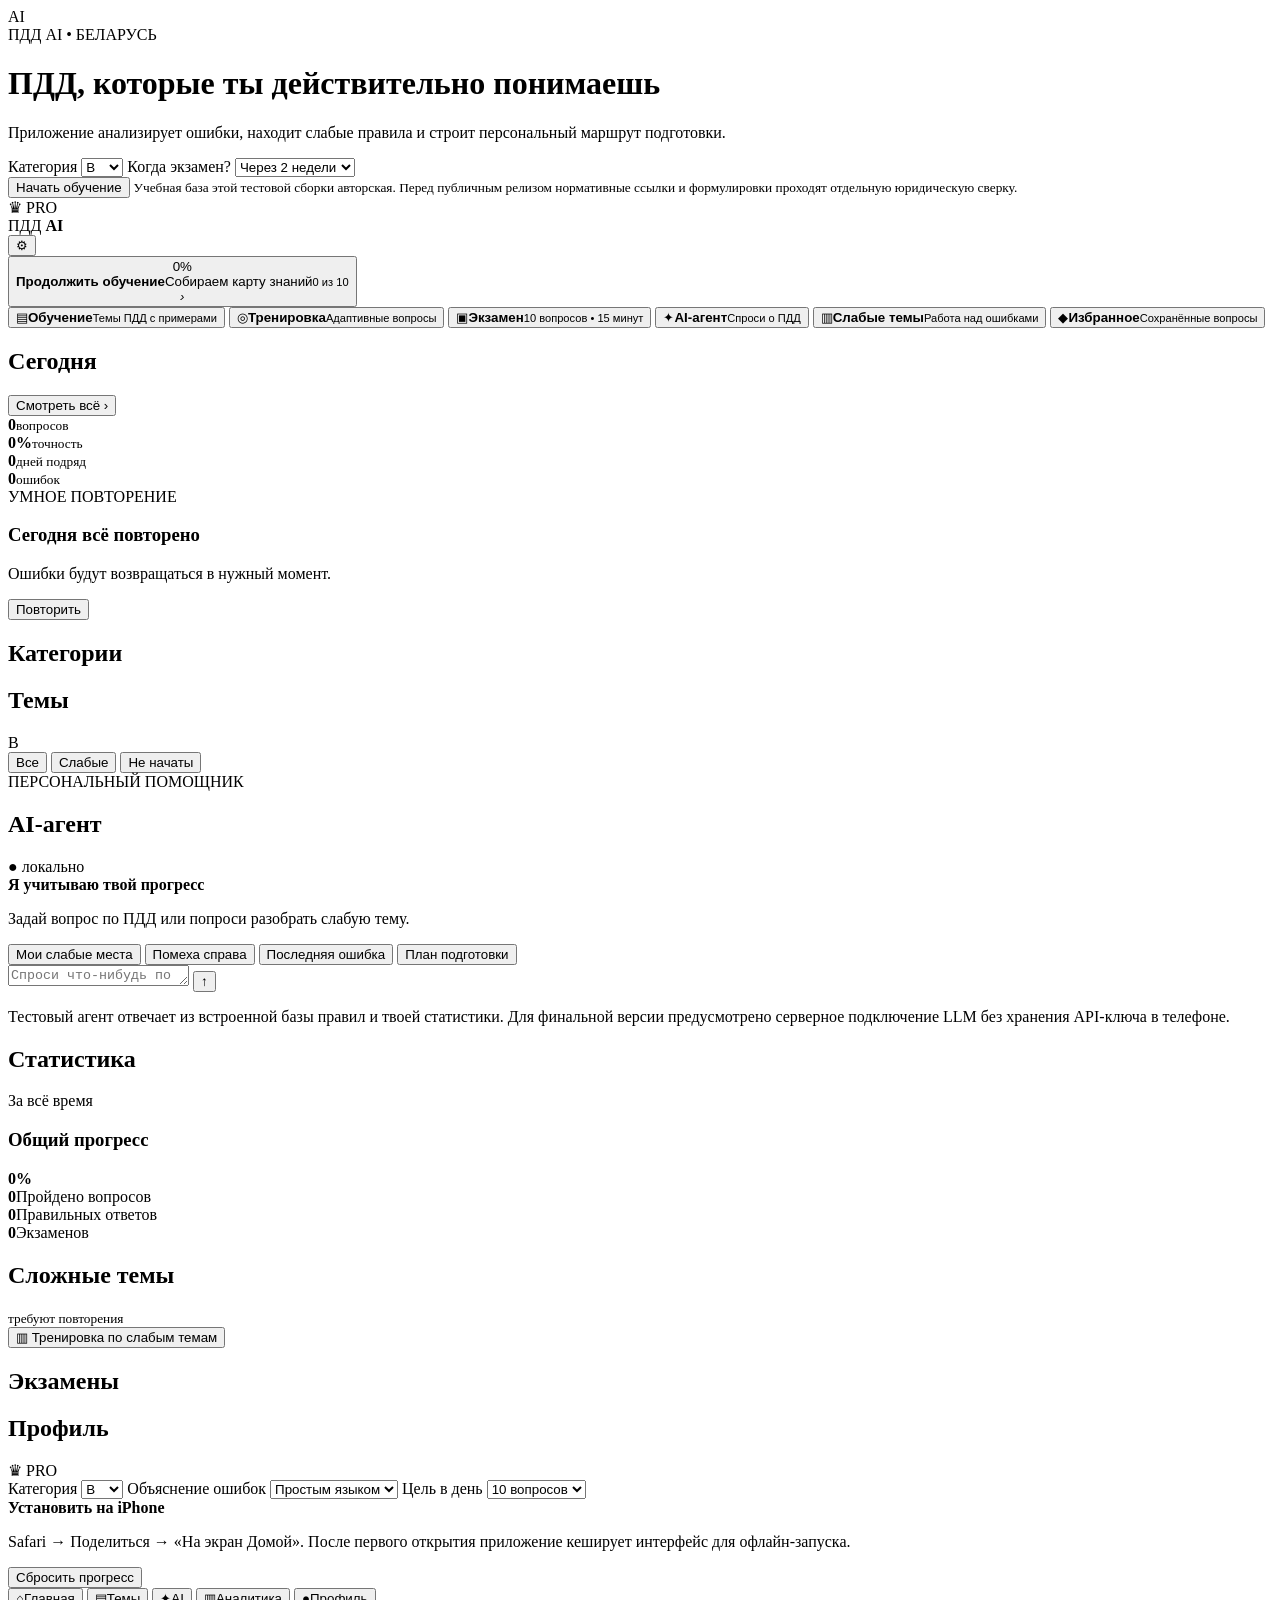
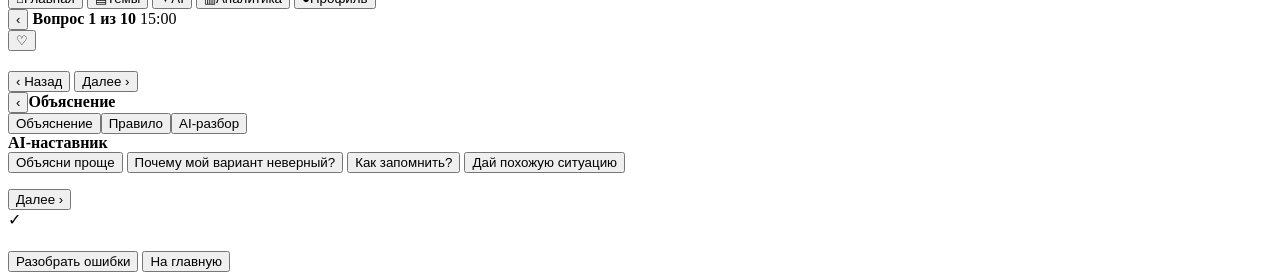
==== pdd-v2/index.html @ b50d3d27 "PDD AI v2: secure AI tutor, exam fixes, spaced repetition and PWA" ====
<!doctype html>
<html lang="ru">
<head>
<meta charset="utf-8">
<meta name="viewport" content="width=device-width,initial-scale=1,viewport-fit=cover,user-scalable=no">
<meta name="theme-color" content="#04111d">
<meta name="apple-mobile-web-app-capable" content="yes">
<meta name="apple-mobile-web-app-status-bar-style" content="black-translucent">
<meta name="apple-mobile-web-app-title" content="ПДД AI">
<link rel="manifest" href="manifest.webmanifest">
<link rel="icon" href="icon.svg" type="image/svg+xml">
<link rel="stylesheet" href="styles.css">
<title>ПДД AI — Беларусь</title>
</head>
<body>
<div id="toast" class="toast"></div>

<div id="onboard" class="overlay onboard">
  <div class="onboard-box">
    <div class="app-logo">AI</div>
    <span class="eyebrow">ПДД AI • БЕЛАРУСЬ</span>
    <h1>ПДД, которые ты действительно понимаешь</h1>
    <p>Приложение анализирует ошибки, находит слабые правила и строит персональный маршрут подготовки.</p>
    <div class="surface form-card">
      <label>Категория</label>
      <select id="onCat"><option>B</option><option>A</option><option>AM</option><option>A1</option><option>C</option><option>D</option><option>BE</option><option>CE</option><option>DE</option></select>
      <label>Когда экзамен?</label>
      <select id="onGoal"><option value="14">Через 2 недели</option><option value="30">Через месяц</option><option value="60">Через 2 месяца</option><option value="0">Пока без даты</option></select>
    </div>
    <button class="primary wide" onclick="finishOnboard()">Начать обучение</button>
    <small class="legal">Учебная база этой тестовой сборки авторская. Перед публичным релизом нормативные ссылки и формулировки проходят отдельную юридическую сверку.</small>
  </div>
</div>

<main class="app">
<section id="home" class="page active">
  <header class="app-header">
    <span class="pro">♛ PRO</span>
    <div class="brand">ПДД <b>AI</b></div>
    <button class="round" onclick="showPage('profile')">⚙</button>
  </header>

  <button class="surface continue-card" onclick="startSmart()">
    <div id="homeRing" class="ring"><span id="homePct">0%</span></div>
    <div class="grow"><b>Продолжить обучение</b><span id="continueTopic">Собираем карту знаний</span><small id="continueMeta">0 из 10</small></div>
    <i>›</i>
  </button>

  <div class="mode-grid">
    <button class="surface mode" onclick="showPage('topics')"><span class="mode-icon blue">▤</span><b>Обучение</b><small>Темы ПДД с примерами</small></button>
    <button class="surface mode" onclick="startPractice()"><span class="mode-icon red">◎</span><b>Тренировка</b><small>Адаптивные вопросы</small></button>
    <button class="surface mode exam-mode" onclick="startExam()"><span class="mode-icon red">▣</span><b>Экзамен</b><small>10 вопросов • 15 минут</small></button>
    <button class="surface mode ai-mode" onclick="showPage('agent')"><span class="mode-icon blue">✦</span><b>AI‑агент</b><small>Спроси о ПДД</small></button>
    <button class="surface mode weak-mode" onclick="startWeak()"><span class="mode-icon green">▥</span><b>Слабые темы</b><small>Работа над ошибками</small></button>
    <button class="surface mode saved-mode" onclick="startSaved()"><span class="mode-icon gold">◆</span><b>Избранное</b><small>Сохранённые вопросы</small></button>
  </div>

  <div class="section-head"><h2>Сегодня</h2><button onclick="showPage('analytics')">Смотреть всё ›</button></div>
  <div class="stats">
    <div class="surface stat"><b id="statAnswered" class="c-blue">0</b><small>вопросов</small></div>
    <div class="surface stat"><b id="statAccuracy" class="c-green">0%</b><small>точность</small></div>
    <div class="surface stat"><b id="statStreak" class="c-gold">0</b><small>дней подряд</small></div>
    <div class="surface stat"><b id="statErrors" class="c-red">0</b><small>ошибок</small></div>
  </div>

  <div class="surface due-card">
    <div><span class="eyebrow">УМНОЕ ПОВТОРЕНИЕ</span><h3 id="dueTitle">Сегодня всё повторено</h3><p id="dueText">Ошибки будут возвращаться в нужный момент.</p></div>
    <button id="dueBtn" class="secondary" onclick="startDue()">Повторить</button>
  </div>

  <div class="section-head"><h2>Категории</h2></div>
  <div id="categoryStrip" class="category-strip"></div>
</section>

<section id="topics" class="page">
  <div class="title-row"><h1>Темы</h1><span id="topicsCat" class="chip">B</span></div>
  <div class="segmented">
    <button class="active" onclick="setTopicFilter('all',this)">Все</button>
    <button onclick="setTopicFilter('weak',this)">Слабые</button>
    <button onclick="setTopicFilter('new',this)">Не начаты</button>
  </div>
  <div id="topicList"></div>
</section>

<section id="agent" class="page agent-page">
  <div class="title-row"><div><span class="eyebrow">ПЕРСОНАЛЬНЫЙ ПОМОЩНИК</span><h1>AI‑агент</h1></div><span class="online-dot">● локально</span></div>
  <div class="surface agent-context">
    <b id="agentFocus">Я учитываю твой прогресс</b>
    <p id="agentFocusText">Задай вопрос по ПДД или попроси разобрать слабую тему.</p>
  </div>
  <div class="quick-prompts">
    <button onclick="askPreset('Почему я ошибаюсь на перекрёстках?')">Мои слабые места</button>
    <button onclick="askPreset('Объясни правило помехи справа простыми словами')">Помеха справа</button>
    <button onclick="askPreset('Разбери мою последнюю ошибку')">Последняя ошибка</button>
    <button onclick="askPreset('Как мне подготовиться к экзамену?')">План подготовки</button>
  </div>
  <div id="chat" class="chat"></div>
  <div class="composer">
    <textarea id="agentInput" rows="1" placeholder="Спроси что-нибудь по ПДД..." onkeydown="agentKey(event)"></textarea>
    <button onclick="sendAgent()">↑</button>
  </div>
  <p class="agent-note">Тестовый агент отвечает из встроенной базы правил и твоей статистики. Для финальной версии предусмотрено серверное подключение LLM без хранения API‑ключа в телефоне.</p>
</section>

<section id="analytics" class="page">
  <div class="title-row"><h1>Статистика</h1><span class="chip">За всё время</span></div>
  <div class="surface progress-card">
    <h3>Общий прогресс</h3>
    <div class="progress-flex">
      <div id="analyticsRing" class="big-ring"><b id="analyticsPct">0%</b></div>
      <div class="metric-list">
        <div><b id="metricAnswered">0</b><span>Пройдено вопросов</span></div>
        <div><b id="metricCorrect">0</b><span>Правильных ответов</span></div>
        <div><b id="metricExams">0</b><span>Экзаменов</span></div>
      </div>
    </div>
  </div>
  <div class="section-head"><h2>Сложные темы</h2><small>требуют повторения</small></div>
  <div id="weakList" class="surface weak-list"></div>
  <button class="primary wide" onclick="startWeak()">▥ Тренировка по слабым темам</button>
  <div class="section-head"><h2>Экзамены</h2></div>
  <div id="examHistory"></div>
</section>

<section id="profile" class="page">
  <div class="title-row"><h1>Профиль</h1><span class="pro">♛ PRO</span></div>
  <div class="surface form-card">
    <label>Категория</label>
    <select id="profileCat" onchange="setCategory(this.value)"><option>B</option><option>A</option><option>AM</option><option>A1</option><option>C</option><option>D</option><option>BE</option><option>CE</option><option>DE</option></select>
    <label>Объяснение ошибок</label>
    <select id="explainMode" onchange="setExplainMode(this.value)"><option value="simple">Простым языком</option><option value="deep">Подробно</option><option value="brief">Кратко</option></select>
    <label>Цель в день</label>
    <select id="dailyGoal" onchange="setDailyGoal(this.value)"><option value="10">10 вопросов</option><option value="20">20 вопросов</option><option value="30">30 вопросов</option></select>
  </div>
  <div class="surface install-card">
    <b>Установить на iPhone</b>
    <p>Safari → Поделиться → «На экран Домой». После первого открытия приложение кеширует интерфейс для офлайн‑запуска.</p>
  </div>
  <button class="danger wide" onclick="resetProgress()">Сбросить прогресс</button>
</section>

<nav class="bottom-nav">
  <button data-page="home" class="active" onclick="showPage('home')"><span>⌂</span>Главная</button>
  <button data-page="topics" onclick="showPage('topics')"><span>▤</span>Темы</button>
  <button data-page="agent" onclick="showPage('agent')"><span>✦</span>AI</button>
  <button data-page="analytics" onclick="showPage('analytics')"><span>▥</span>Аналитика</button>
  <button data-page="profile" onclick="showPage('profile')"><span>●</span>Профиль</button>
</nav>
</main>

<div id="questionScreen" class="overlay question-overlay">
  <div class="question-wrap">
    <div class="question-top">
      <button class="back" onclick="attemptCloseQuestion()">‹</button>
      <b id="questionCounter">Вопрос 1 из 10</b>
      <span id="questionTimer" class="timer">15:00</span>
    </div>
    <div class="question-meta"><span id="questionTopic" class="topic-chip"></span><button id="bookmark" onclick="toggleBookmark()">♡</button></div>
    <div id="scene" class="scene"></div>
    <h2 id="questionText"></h2>
    <div id="answers" class="answers"></div>
    <div class="question-actions">
      <button class="secondary" id="prevQuestion" onclick="previousQuestion()">‹ Назад</button>
      <button class="primary" id="nextQuestion" onclick="nextQuestion()">Далее ›</button>
    </div>
  </div>
</div>

<div id="explainScreen" class="overlay explain-overlay">
  <div class="question-wrap">
    <div class="question-top"><button class="back" onclick="closeExplanation()">‹</button><b>Объяснение</b><span></span></div>
    <div id="answerVerdict" class="verdict"></div>
    <div class="explain-tabs"><button class="active">Объяснение</button><button>Правило</button><button>AI‑разбор</button></div>
    <div id="explanationText" class="explanation"></div>
    <div id="ruleBox" class="rule-box"></div>
    <div class="surface mini-agent">
      <b>AI‑наставник</b>
      <div class="mini-agent-buttons">
        <button onclick="miniAI('simple')">Объясни проще</button>
        <button onclick="miniAI('why')">Почему мой вариант неверный?</button>
        <button onclick="miniAI('remember')">Как запомнить?</button>
        <button onclick="miniAI('similar')">Дай похожую ситуацию</button>
      </div>
      <p id="miniAIReply"></p>
    </div>
    <button class="primary wide" onclick="continueAfterExplanation()">Далее ›</button>
  </div>
</div>

<div id="resultScreen" class="overlay result-overlay">
  <div class="result-wrap">
    <div id="resultIcon" class="result-icon">✓</div>
    <h1 id="resultTitle"></h1>
    <p id="resultSubtitle"></p>
    <div id="resultMetrics" class="result-metrics"></div>
    <div id="resultReview"></div>
    <button id="resultReviewBtn" class="primary wide" onclick="reviewLastResult()">Разобрать ошибки</button>
    <button class="secondary wide" onclick="closeResult()">На главную</button>
  </div>
</div>

<script src="app.js"></script>
<script>
if('serviceWorker' in navigator){addEventListener('load',()=>navigator.serviceWorker.register('./sw.js').catch(()=>{}))}
</script>
</body>
</html>
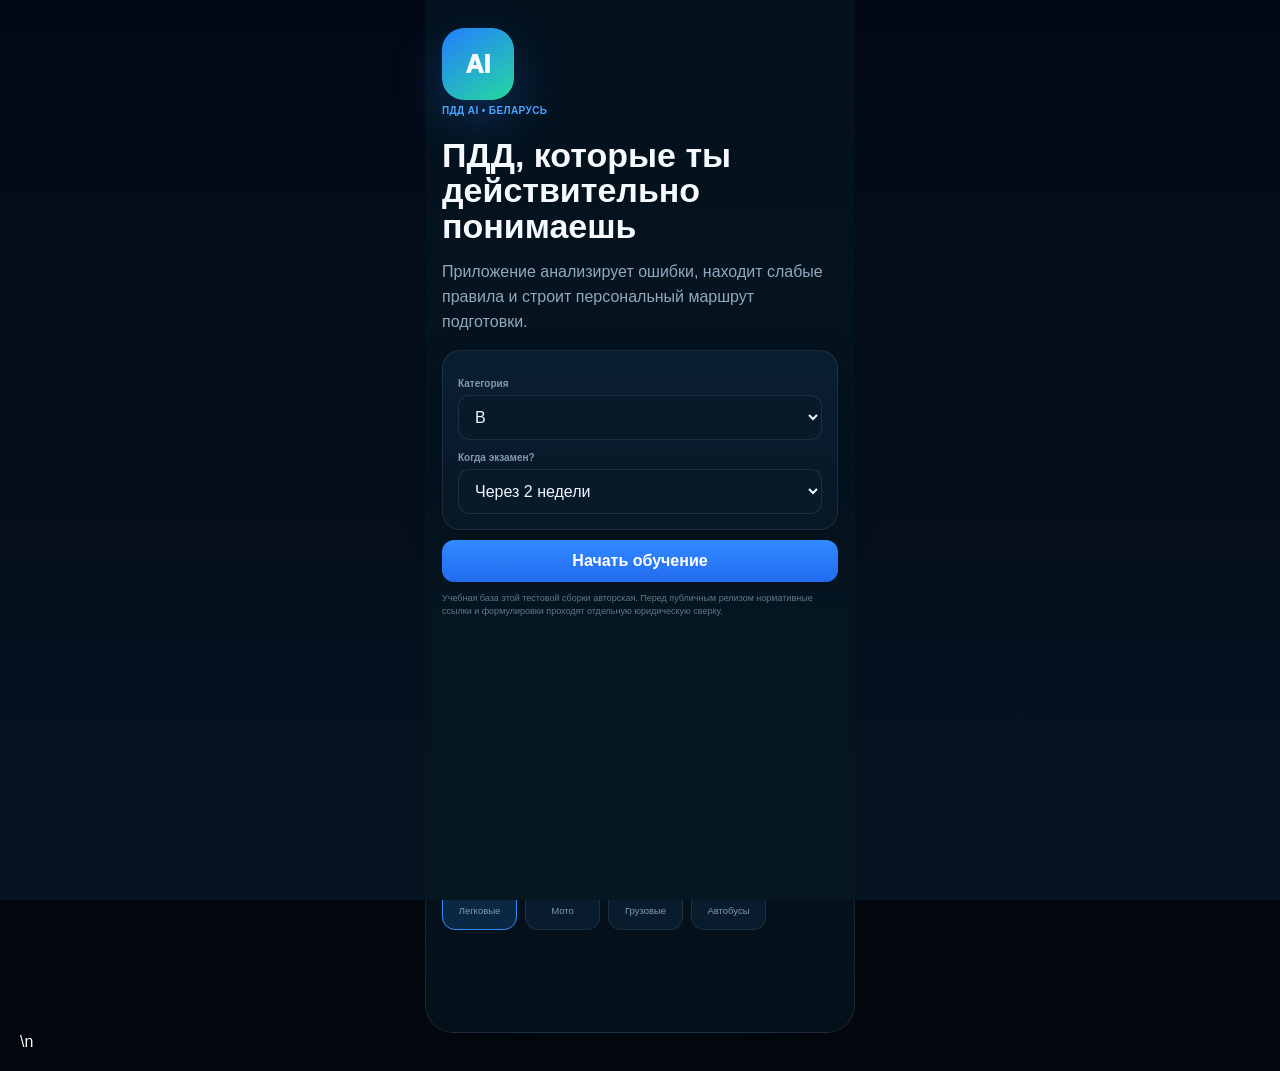
==== commit 688213db: "Load generated road scene library" ====
--- a/pdd-v2/index.html
+++ b/pdd-v2/index.html
@@ -199,7 +199,7 @@
   </div>
 </div>
 
-<script src="app.js"></script>
+<script src="images.js"></script>\n<script src="app.js"></script>
 <script>
 if('serviceWorker' in navigator){addEventListener('load',()=>navigator.serviceWorker.register('./sw.js').catch(()=>{}))}
 </script>
--- a/pdd-v2/styles.css
+++ b/pdd-v2/styles.css
@@ -0,0 +1,2 @@
+:root{--bg:#04111d;--panel:#081b2b;--panel2:#0c253b;--line:rgba(255,255,255,.085);--text:#f6f9fd;--muted:#8298ad;--blue:#2b82ff;--blue2:#45a9ff;--green:#38e09d;--red:#ff6268;--gold:#ffc02e;--orange:#ff9f43}
+*{box-sizing:border-box;-webkit-tap-highlight-color:transparent}html,body{margin:0;min-height:100%;background:#02070d;color:var(--text);font-family:-apple-system,BlinkMacSystemFont,"SF Pro Display","Segoe UI",Inter,Arial,sans-serif}button,select,textarea{font:inherit}button{cursor:pointer}.app{max-width:430px;min-height:100vh;margin:auto;background:radial-gradient(circle at 50% -10%,rgba(43,130,255,.13),transparent 32%),linear-gradient(180deg,#04111d,#061621 58%,#04101a);padding-top:env(safe-area-inset-top);padding-bottom:calc(74px + env(safe-area-inset-bottom))}.page{display:none;padding:18px 16px 28px}.page.active{display:block}.surface{background:linear-gradient(180deg,rgba(10,31,50,.98),rgba(7,24,39,.98));border:1px solid var(--line);border-radius:18px;box-shadow:0 14px 38px rgba(0,0,0,.22)}.app-header,.title-row{display:flex;align-items:center;justify-content:space-between;gap:12px;margin:5px 0 18px}.brand{font-size:21px;font-weight:950}.brand b{color:#348fff}.pro{color:#ffc437;background:#171307;border:1px solid rgba(255,196,55,.25);border-radius:10px;padding:6px 9px;font-size:11px;font-weight:900}.round{width:40px;height:40px;border-radius:13px;background:#091c2d;border:1px solid var(--line);color:#c3d4e4;font-size:18px}.continue-card{width:100%;text-align:left;color:inherit;padding:15px;display:grid;grid-template-columns:60px 1fr 18px;gap:13px;align-items:center}.continue-card i{font-style:normal;color:#4a9cff;font-size:26px}.grow{min-width:0;display:flex;flex-direction:column;gap:4px}.grow b{font-size:15px}.grow span,.grow small{color:var(--muted);font-size:11px;white-space:nowrap;overflow:hidden;text-overflow:ellipsis}.ring,.big-ring{border-radius:50%;display:grid;place-items:center;position:relative;background:conic-gradient(var(--green) 0deg,#153149 0)}.ring{width:58px;height:58px}.ring:after,.big-ring:after{content:"";position:absolute;border-radius:50%;background:#092033}.ring:after{width:43px;height:43px}.ring span,.big-ring b{position:relative;z-index:2;font-weight:950}.mode-grid{display:grid;grid-template-columns:1fr 1fr;gap:10px;margin-top:12px}.mode{color:inherit;text-align:left;padding:15px 14px;min-height:119px;display:flex;flex-direction:column;justify-content:space-between;position:relative;overflow:hidden}.mode:after{content:"";position:absolute;inset:0;background:radial-gradient(circle at 100% 0,rgba(43,130,255,.15),transparent 45%);pointer-events:none}.exam-mode:after{background:radial-gradient(circle at 100% 0,rgba(255,98,104,.18),transparent 45%)}.weak-mode:after{background:radial-gradient(circle at 100% 0,rgba(56,224,157,.16),transparent 45%)}.saved-mode:after{background:radial-gradient(circle at 100% 0,rgba(255,192,46,.16),transparent 45%)}.mode-icon{width:39px;height:39px;border-radius:11px;display:grid;place-items:center;background:#0b2943;font-size:22px;font-weight:800}.mode b{display:block;font-size:15px;margin-bottom:3px}.mode small{color:var(--muted);font-size:10.5px;line-height:1.35}.blue,.c-blue{color:#43a4ff}.red,.c-red{color:#ff6a70}.green,.c-green{color:var(--green)}.gold,.c-gold{color:var(--gold)}.section-head{display:flex;align-items:center;justify-content:space-between;margin:22px 0 10px}.section-head h2{font-size:18px;margin:0}.section-head button{background:none;border:0;color:#3b92ff;font-size:11px;font-weight:800}.section-head small{color:var(--muted)}.stats{display:grid;grid-template-columns:repeat(4,1fr);gap:7px}.stat{padding:11px 8px}.stat b{font-size:19px;display:block}.stat small{font-size:9.5px;color:var(--muted)}.due-card{display:flex;justify-content:space-between;gap:12px;align-items:center;padding:15px;margin-top:13px}.due-card h3{font-size:14px;margin:4px 0}.due-card p{font-size:10.5px;color:var(--muted);margin:0;line-height:1.4}.eyebrow{font-size:10px;color:#49a4ff;font-weight:900;letter-spacing:.4px}.primary,.secondary,.danger{border-radius:12px;padding:12px 14px;font-weight:900}.primary{border:0;color:#fff;background:linear-gradient(180deg,#318aff,#226bef)}.secondary{color:#dce8f3;background:#071827;border:1px solid #2b465d}.danger{color:#ff858a;background:#281117;border:1px solid rgba(255,98,104,.25)}.wide{width:100%;margin-top:10px}.category-strip{display:flex;gap:8px;overflow:auto;scrollbar-width:none}.category-strip::-webkit-scrollbar{display:none}.category{min-width:75px;padding:11px 8px;border-radius:13px;border:1px solid var(--line);background:#081c2d;color:#e5eef6;text-align:center}.category.active{border-color:#318cff;background:#0b2842}.category b{display:block;font-size:18px}.category small{font-size:9.5px;color:var(--muted)}.chip,.topic-chip{font-size:10.5px;padding:6px 9px;border-radius:9px;color:#9db1c4;background:#081928;border:1px solid var(--line)}.title-row h1{font-size:26px;margin:0}.segmented{display:flex;gap:6px;margin-bottom:13px}.segmented button{border:1px solid var(--line);background:#071827;color:#8fa5ba;border-radius:9px;padding:8px 12px;font-size:10.5px;font-weight:800}.segmented button.active{background:#2678f5;color:#fff;border-color:#2678f5}.topic-item{padding:14px;margin-bottom:9px;color:inherit;width:100%;text-align:left}.topic-line{display:flex;align-items:center;justify-content:space-between;gap:9px}.topic-line b{font-size:13px}.topic-line strong{font-size:14px}.topic-item small{color:var(--muted);font-size:10px}.bar{height:6px;border-radius:999px;background:#122e45;overflow:hidden;margin-top:9px}.bar i{display:block;height:100%;border-radius:999px;background:linear-gradient(90deg,#2f85ff,#36dfa0)}.agent-context{padding:14px}.agent-context b{font-size:13px}.agent-context p{font-size:11px;line-height:1.45;color:var(--muted);margin:5px 0 0}.online-dot{font-size:9px;color:#55dca6}.quick-prompts{display:flex;gap:7px;overflow:auto;margin:10px 0 12px;scrollbar-width:none}.quick-prompts::-webkit-scrollbar{display:none}.quick-prompts button{white-space:nowrap;border:1px solid var(--line);background:#081b2b;color:#bad0e2;border-radius:999px;padding:8px 10px;font-size:10px;font-weight:800}.chat{min-height:300px;display:flex;flex-direction:column;gap:9px;padding-bottom:12px}.msg{max-width:88%;padding:11px 12px;border-radius:15px;font-size:12px;line-height:1.5}.msg.agent{align-self:flex-start;background:#0a2238;border:1px solid var(--line)}.msg.user{align-self:flex-end;background:#1f6fe5}.msg .actions{margin-top:8px;display:flex;gap:6px;flex-wrap:wrap}.msg .actions button{border:1px solid rgba(255,255,255,.12);background:#071827;color:#cfe0ee;border-radius:8px;padding:6px 8px;font-size:9.5px;font-weight:800}.composer{position:sticky;bottom:calc(65px + env(safe-area-inset-bottom));display:grid;grid-template-columns:1fr 42px;gap:7px;background:#04111d;padding:8px 0}.composer textarea{resize:none;max-height:110px;border:1px solid #17344d;background:#071827;color:#fff;border-radius:14px;padding:12px}.composer button{border:0;border-radius:13px;background:#2c82ff;color:#fff;font-size:20px}.agent-note{font-size:9px;color:#61798f;line-height:1.45}.progress-card{padding:15px}.progress-card h3{margin:0 0 14px;font-size:14px}.progress-flex{display:flex;gap:18px;align-items:center}.big-ring{width:105px;height:105px}.big-ring:after{width:79px;height:79px}.big-ring b{font-size:26px}.metric-list{display:grid;gap:11px}.metric-list div{display:grid;grid-template-columns:42px 1fr;gap:6px;align-items:center}.metric-list b{color:var(--green);font-size:16px}.metric-list span{color:var(--muted);font-size:10.5px}.weak-list{padding:6px 13px;margin-bottom:10px}.weak-row{display:grid;grid-template-columns:1fr 75px 35px;gap:9px;align-items:center;padding:10px 0;border-bottom:1px solid var(--line);font-size:10.5px}.weak-row:last-child{border:0}.weakbar{height:6px;background:#173248;border-radius:999px;overflow:hidden}.weakbar i{display:block;height:100%;border-radius:999px}.history{padding:12px;margin-bottom:8px;display:flex;justify-content:space-between}.history b{font-size:12px}.history small{color:var(--muted);font-size:9.5px}.form-card{padding:15px}label{display:block;color:var(--muted);font-size:10px;font-weight:850;margin:12px 0 6px}select{width:100%;border:1px solid var(--line);background:#081a2a;color:#eef6ff;padding:12px;border-radius:11px}.install-card{padding:15px;margin-top:12px}.install-card b{font-size:13px}.install-card p{color:var(--muted);font-size:10.5px;line-height:1.5}.bottom-nav{position:fixed;z-index:80;left:50%;bottom:0;transform:translateX(-50%);width:min(430px,100%);display:grid;grid-template-columns:repeat(5,1fr);padding:6px 5px calc(6px + env(safe-area-inset-bottom));background:rgba(3,13,22,.96);backdrop-filter:blur(18px);border-top:1px solid var(--line)}.bottom-nav button{border:0;background:none;color:#63798e;font-size:9px;font-weight:800;display:flex;flex-direction:column;align-items:center;gap:2px}.bottom-nav button span{font-size:19px}.bottom-nav button.active{color:#348fff}.overlay{position:fixed;z-index:120;inset:0;background:#04101a;display:none;overflow:auto}.overlay.active{display:block}.onboard{z-index:160;background:linear-gradient(180deg,#020914,#061421)}.onboard-box,.question-wrap,.result-wrap{max-width:430px;min-height:100vh;margin:auto;padding:calc(28px + env(safe-area-inset-top)) 17px calc(24px + env(safe-area-inset-bottom));background:linear-gradient(180deg,#04111d,#061722)}.app-logo{width:72px;height:72px;border-radius:22px;background:linear-gradient(145deg,#247dff,#25d99f);display:grid;place-items:center;font-size:25px;font-weight:950;box-shadow:0 18px 50px rgba(35,124,255,.27)}.onboard h1{font-size:34px;line-height:1.04;margin:20px 0 9px}.onboard p{color:#91a8bc;line-height:1.55}.legal{display:block;color:#61778b;font-size:9px;line-height:1.4;margin-top:10px}.question-top{display:grid;grid-template-columns:38px 1fr auto;align-items:center;gap:7px}.back{border:0;background:none;color:#c9dae8;font-size:28px}.question-top b{text-align:center;font-size:12.5px}.timer{font-size:10.5px;border:1px solid #345069;padding:6px 8px;border-radius:9px}.question-meta{display:flex;justify-content:space-between;align-items:center;margin:17px 0 10px}.question-meta button{border:0;background:none;color:#aec0d0;font-size:21px}.scene{height:205px;border-radius:15px;overflow:hidden;background:linear-gradient(145deg,#244765,#2a604f);border:1px solid var(--line);position:relative}.scene:before{content:"";position:absolute;inset:0;background:linear-gradient(180deg,transparent,rgba(0,0,0,.38))}.scene.has-photo{background-size:cover;background-position:center}.scene .scene-label{position:absolute;z-index:2;left:10px;bottom:9px;background:rgba(2,9,15,.75);border:1px solid rgba(255,255,255,.08);padding:6px 8px;border-radius:8px;font-size:9px;color:#dae6ef}.question-wrap h2{font-size:15.5px;line-height:1.45;margin:15px 1px 11px}.answers{display:grid;gap:8px}.answer{width:100%;text-align:left;display:grid;grid-template-columns:29px 1fr 18px;gap:8px;align-items:center;border:1px solid #17344d;background:#081a2a;color:#eaf2f8;border-radius:13px;padding:12px;font-size:11.5px;line-height:1.38}.letter{width:25px;height:25px;border-radius:50%;border:1px solid #42627c;display:grid;place-items:center}.answer.correct{background:#0b3428;border-color:#30d797}.answer.wrong{background:#35171d;border-color:#ff6268}.question-actions{display:grid;grid-template-columns:1fr 1.3fr;gap:8px;margin-top:15px}.verdict{margin-top:15px;padding:13px;border-radius:13px;background:#0a3528;border:1px solid rgba(56,224,157,.35);font-size:12px}.verdict.bad{background:#34161c;border-color:rgba(255,98,104,.35)}.explain-tabs{display:flex;gap:6px;margin:12px 0}.explain-tabs button{flex:1;border:1px solid var(--line);background:#071827;color:#8fa5b9;border-radius:8px;padding:7px;font-size:9.5px;font-weight:800}.explain-tabs button.active{background:#2678f5;color:#fff;border-color:#2678f5}.explanation{font-size:12px;line-height:1.58;color:#d7e3ec}.rule-box{border:1px solid rgba(255,192,46,.33);background:#2a210a;padding:12px;border-radius:12px;margin-top:12px;font-size:11px;line-height:1.5}.rule-box b{color:#ffc641}.mini-agent{padding:12px;margin-top:12px}.mini-agent b{font-size:12px}.mini-agent-buttons{display:grid;grid-template-columns:1fr 1fr;gap:6px;margin-top:8px}.mini-agent-buttons button{border:1px solid var(--line);background:#071827;color:#d1dfeb;border-radius:8px;padding:8px;font-size:9.5px;font-weight:800}.mini-agent p{font-size:10.5px;line-height:1.5;color:#b9cad9}.result-wrap{text-align:center;padding-top:calc(58px + env(safe-area-inset-top))}.result-icon{width:76px;height:76px;border-radius:50%;margin:auto;display:grid;place-items:center;background:#0d392c;color:#43e0a2;font-size:38px}.result-icon.fail{background:#35161c;color:#ff6a70}.result-wrap h1{font-size:27px}.result-wrap>p{color:var(--muted);font-size:12px;line-height:1.5}.result-metrics{display:grid;grid-template-columns:repeat(3,1fr);gap:8px;margin:18px 0}.result-metrics .surface{padding:12px}.result-metrics b{display:block;font-size:19px}.result-metrics small{color:var(--muted);font-size:9px}.result-review{text-align:left;padding:12px;margin:8px 0;font-size:10.5px}.toast{position:fixed;z-index:300;left:50%;top:calc(10px + env(safe-area-inset-top));transform:translate(-50%,-14px);opacity:0;transition:.2s;background:#0d2942;border:1px solid var(--line);padding:9px 12px;border-radius:10px;font-size:10.5px;font-weight:800;max-width:90%;text-align:center}.toast.show{opacity:1;transform:translate(-50%,0)}@media(min-width:700px){body{padding:20px}.app{border:1px solid var(--line);border-radius:28px;overflow:hidden}.bottom-nav{bottom:20px;border-radius:0 0 28px 28px}}
